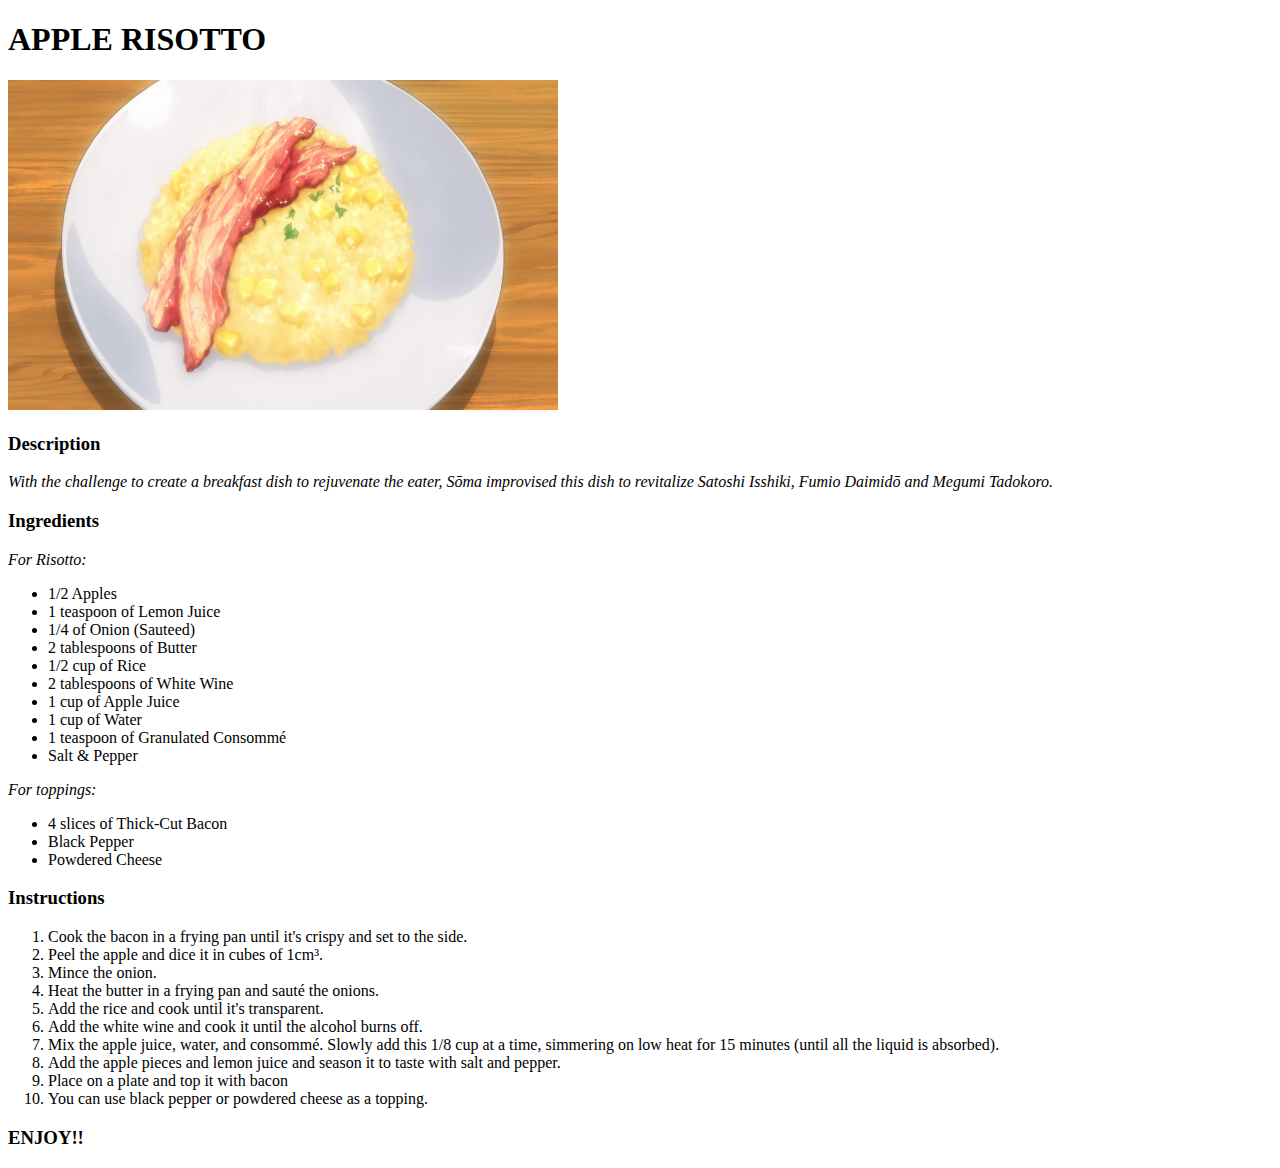
==== recipes/applerisotto.html @ 2fa21407 "Created the second recipe file and added the recipe & image" ====
<!DOCTYPE html>
<html lang="en">
<head>
    <meta charset="UTF-8">
    <meta http-equiv="X-UA-Compatible" content="IE=edge">
    <meta name="viewport" content="width=device-width, initial-scale=1.0">
    <title>Apple Risotto</title>
</head>
<body>
    <H1>APPLE RISOTTO</H1>
    <img src="apple.webp" alt="This is an image of apple risotto" height="330" width="550">
    <h3>Description</h3>
    <p><em>With the challenge to create a breakfast dish to rejuvenate the eater, Sōma improvised this dish to revitalize Satoshi Isshiki, Fumio Daimidō and Megumi Tadokoro.</em></p>
    <h3>Ingredients</h3> 
    <em>For Risotto:</em>
    <ul>
        <li>1/2 Apples </li>
        <li>1 teaspoon of Lemon Juice
        <li>1/4 of Onion (Sauteed)</li>
        <li>2 tablespoons of Butter</li>
        <li>1/2 cup of Rice</li>
        <li>2 tablespoons of White Wine</li>
        <li>1 cup of Apple Juice</li>
        <li>1 cup of Water</li>
        <li>1 teaspoon of Granulated Consommé</li>
        <li>Salt & Pepper</li>
    </ul>
    <em>For toppings:</em>
    <ul>
        <li>4 slices of Thick-Cut Bacon</li>
        <li>Black Pepper</li>
        <li>Powdered Cheese</li>
    </ul> 
    <h3>Instructions</h3>
    <ol>
        <li>Cook the bacon in a frying pan until it's crispy and set to the side.</li>
        <li>Peel the apple and dice it in cubes of 1cm³.</li>
        <li>Mince the onion.</li>
        <li>Heat the butter in a frying pan and sauté the onions.</li>
        <li>Add the rice and cook until it's transparent.</li>
        <li>Add the white wine and cook it until the alcohol burns off.</li>
        <li>Mix the apple juice, water, and consommé. Slowly add this 1/8 cup at a time, simmering on low heat for 15 minutes (until all the liquid is absorbed).</li>
        <li>Add the apple pieces and lemon juice and season it to taste with salt and pepper.</li>
        <li>Place on a plate and top it with bacon </li>
        <li>You can use black pepper or powdered cheese as a topping.</li>
        </ol>
    <h3>ENJOY!!</h3>
</body>
</html>
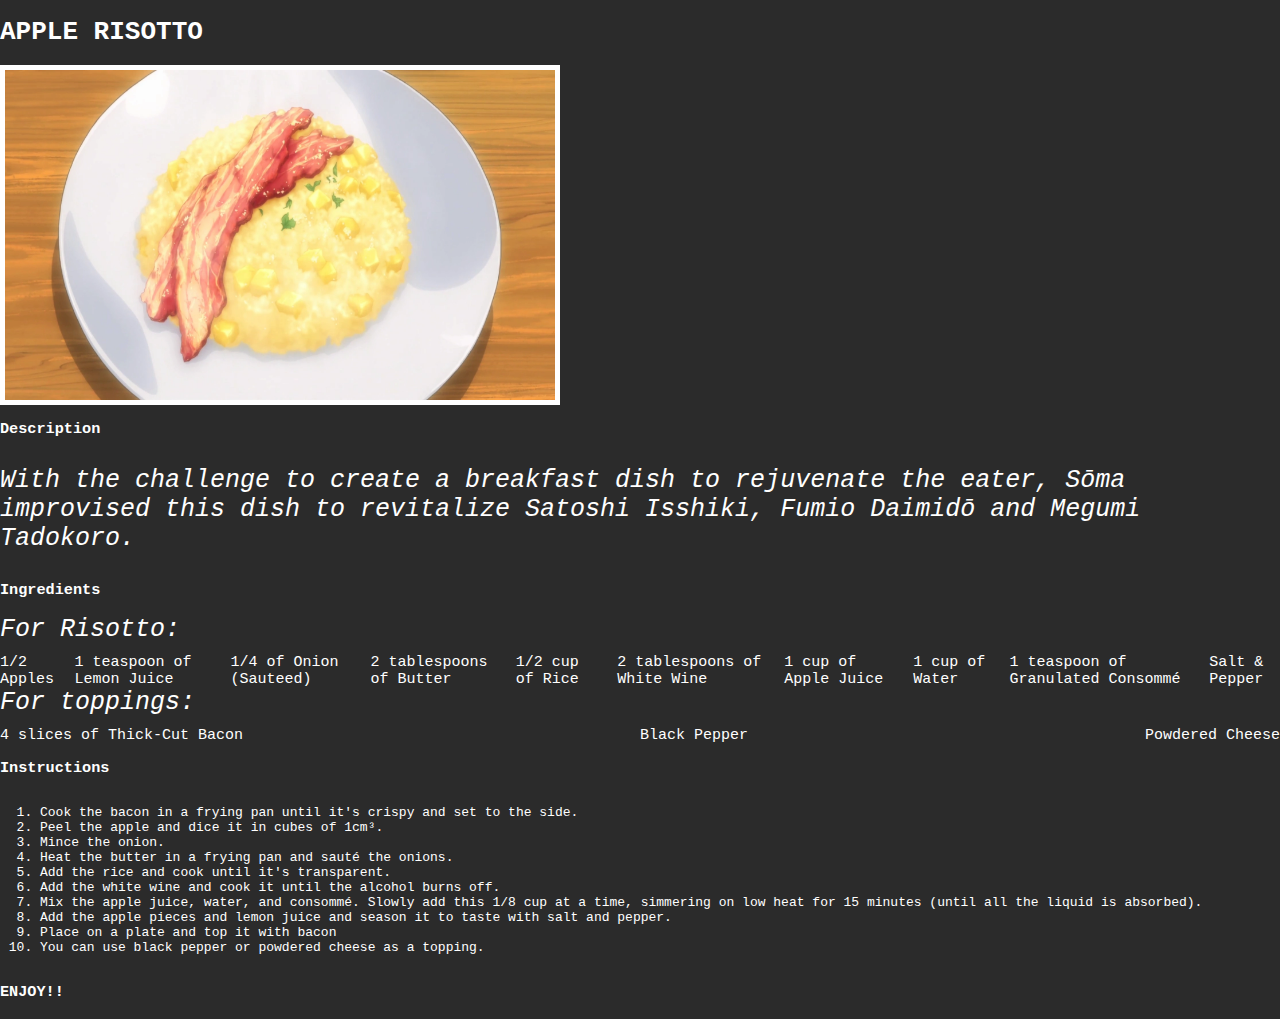
==== commit 89ec31cf: "linked css stylesheet" ====
--- a/recipes/applerisotto.html
+++ b/recipes/applerisotto.html
@@ -5,6 +5,7 @@
     <meta http-equiv="X-UA-Compatible" content="IE=edge">
     <meta name="viewport" content="width=device-width, initial-scale=1.0">
     <title>Apple Risotto</title>
+    <link rel="stylesheet" href="style.css">
 </head>
 <body>
     <H1>APPLE RISOTTO</H1>
--- a/recipes/style.css
+++ b/recipes/style.css
@@ -0,0 +1,83 @@
+body{
+    margin: 0;
+    min-height: 100vh;
+    display: flex;
+    flex-direction: column;
+    font-family: monospace;
+    background-color: rgb(43, 43, 43);
+    color:white;
+}
+
+.welcome{
+    padding:20px;
+    font-size: 50px;
+    text-align: center;
+}
+
+ul{
+    margin:0;
+    padding:0;
+    list-style-type:none;
+    display:flex;
+    justify-content: space-between;
+    font-size:15px;
+    padding-top:10px;
+    gap:20px;
+}
+
+a{
+    text-decoration: none;
+    color:white;
+}
+
+.header{
+    height: 72px;
+    color: white;
+    background-color: rgb(70, 0, 0);
+    display: flex;
+    align-items: center;
+    justify-content: space-between;
+    padding: 0 16px;
+    font-size: 32px;
+    font-weight: 900;
+}
+
+.footer{
+    bottom: 0;
+    left: 0;
+    right: 0;
+    height: 52px;
+    display: flex;
+    align-items: center;;
+    justify-content:space-evenly;
+    background:rgb(70, 0, 0);
+    color:white;
+    font-size: 15px;
+}
+
+em{
+    font-size:25px;
+}
+
+.container {
+    padding: 32px;
+    display: flex;
+    flex-wrap: wrap;
+    justify-content: center;
+  }
+  
+  .card {
+    padding: 16px;
+    margin: 16px;
+    border: 1px solid #eee;
+    box-shadow: 2px 4px 16px rgba(0,0,0,.06);
+    border-radius: 4px;
+    width: 300px;
+    text-align: center;
+    font-size:20px;
+    background-color:rgb(83, 83, 83);
+  }
+
+img{
+    border: 5px solid white;
+}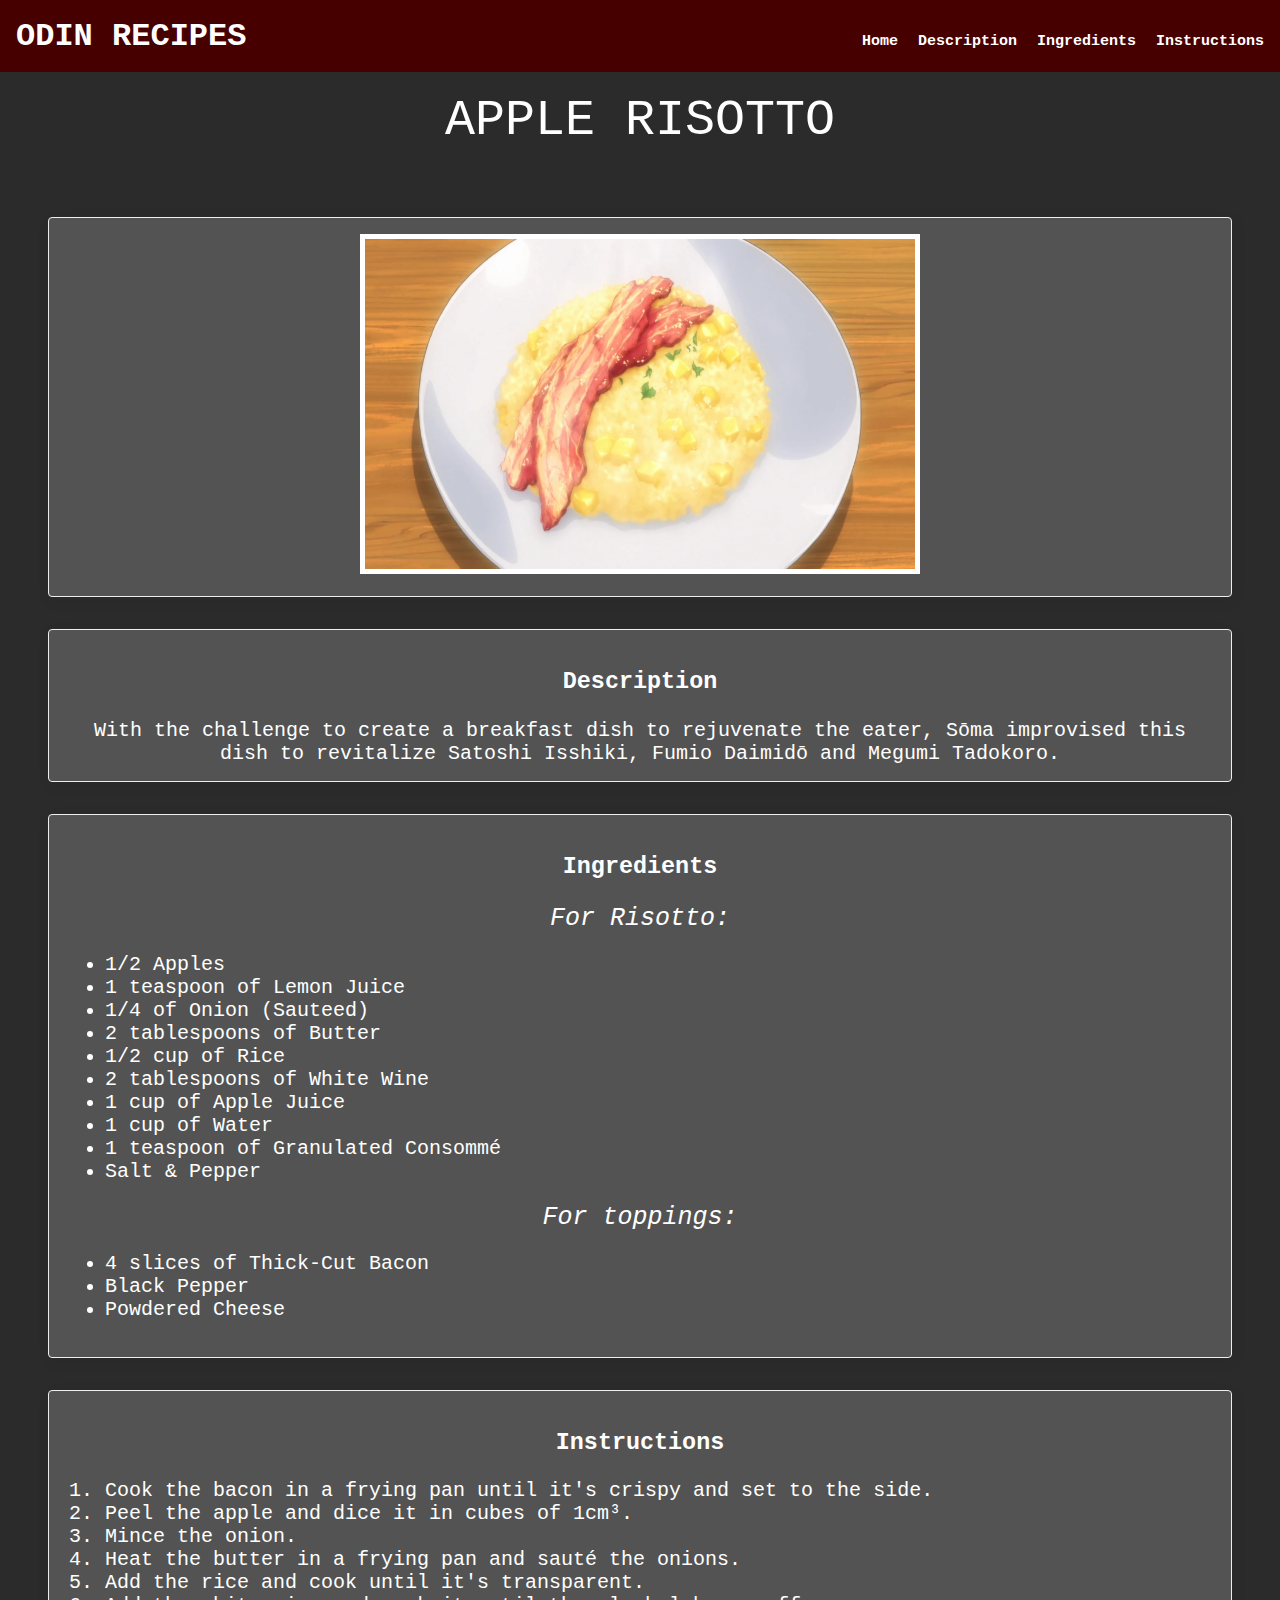
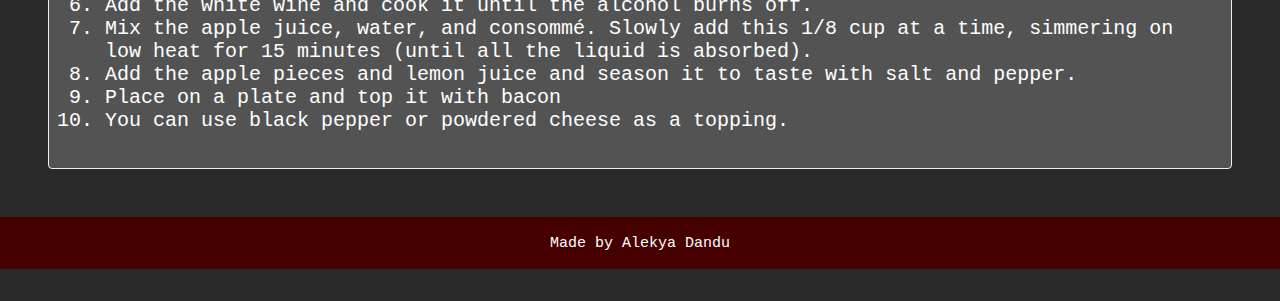
==== commit bc154135: "Updating the styling format" ====
--- a/recipes/applerisotto.html
+++ b/recipes/applerisotto.html
@@ -8,13 +8,28 @@
     <link rel="stylesheet" href="style.css">
 </head>
 <body>
-    <H1>APPLE RISOTTO</H1>
-    <img src="apple.webp" alt="This is an image of apple risotto" height="330" width="550">
-    <h3>Description</h3>
-    <p><em>With the challenge to create a breakfast dish to rejuvenate the eater, Sōma improvised this dish to revitalize Satoshi Isshiki, Fumio Daimidō and Megumi Tadokoro.</em></p>
-    <h3>Ingredients</h3> 
-    <em>For Risotto:</em>
-    <ul>
+    <div class="header"> ODIN RECIPES
+        <div class="links">
+        <a href='#'>Home</a>
+        <a href='#decription'>Description</a>
+        <a href='#ingredients'>Ingredients</a>
+        <a href='#Instructions'>Instructions</a>
+        </div>
+        </div>
+    <div class="welcome"> APPLE RISOTTO</div>
+    <div class="container">
+        <div class="card">
+            <img src="apple.webp" alt="This is an image of apple risotto" height="330" width="550">
+        </div>
+        <div class="card" id="description">
+        <h3>Description</h3>
+        With the challenge to create a breakfast dish to rejuvenate the eater, Sōma improvised this dish to revitalize Satoshi Isshiki, 
+        Fumio Daimidō and Megumi Tadokoro.
+        </div>
+    <div class="card" id="ingredients">
+            <h3>Ingredients</h3>
+            <em>For Risotto:</em>
+        <ul>
         <li>1/2 Apples </li>
         <li>1 teaspoon of Lemon Juice
         <li>1/4 of Onion (Sauteed)</li>
@@ -32,6 +47,8 @@
         <li>Black Pepper</li>
         <li>Powdered Cheese</li>
     </ul> 
+        </div>
+    <div class="card" id="Instructions">
     <h3>Instructions</h3>
     <ol>
         <li>Cook the bacon in a frying pan until it's crispy and set to the side.</li>
@@ -45,6 +62,11 @@
         <li>Place on a plate and top it with bacon </li>
         <li>You can use black pepper or powdered cheese as a topping.</li>
         </ol>
-    <h3>ENJOY!!</h3>
+    </div>
+    </div>
+    <div class="footer">
+        <a href="https://github.com/Dandu-Alekya">Made by Alekya Dandu</a>
+    </div>
+
 </body>
-</html>+</html>
--- a/recipes/style.css
+++ b/recipes/style.css
@@ -13,17 +13,15 @@
     font-size: 50px;
     text-align: center;
 }
-
-ul{
+.links{
     margin:0;
     padding:0;
-    list-style-type:none;
     display:flex;
     justify-content: space-between;
     font-size:15px;
     padding-top:10px;
     gap:20px;
-}
+} 
 
 a{
     text-decoration: none;
@@ -57,12 +55,14 @@
 
 em{
     font-size:25px;
+    text-align: left;
 }
 
 .container {
     padding: 32px;
     display: flex;
     flex-wrap: wrap;
+    flex-direction:column;
     justify-content: center;
   }
   
@@ -72,7 +72,6 @@
     border: 1px solid #eee;
     box-shadow: 2px 4px 16px rgba(0,0,0,.06);
     border-radius: 4px;
-    width: 300px;
     text-align: center;
     font-size:20px;
     background-color:rgb(83, 83, 83);
@@ -80,4 +79,9 @@
 
 img{
     border: 5px solid white;
-}+}
+
+ul,ol{
+    text-align: left;
+    font-size: 20px;
+}
